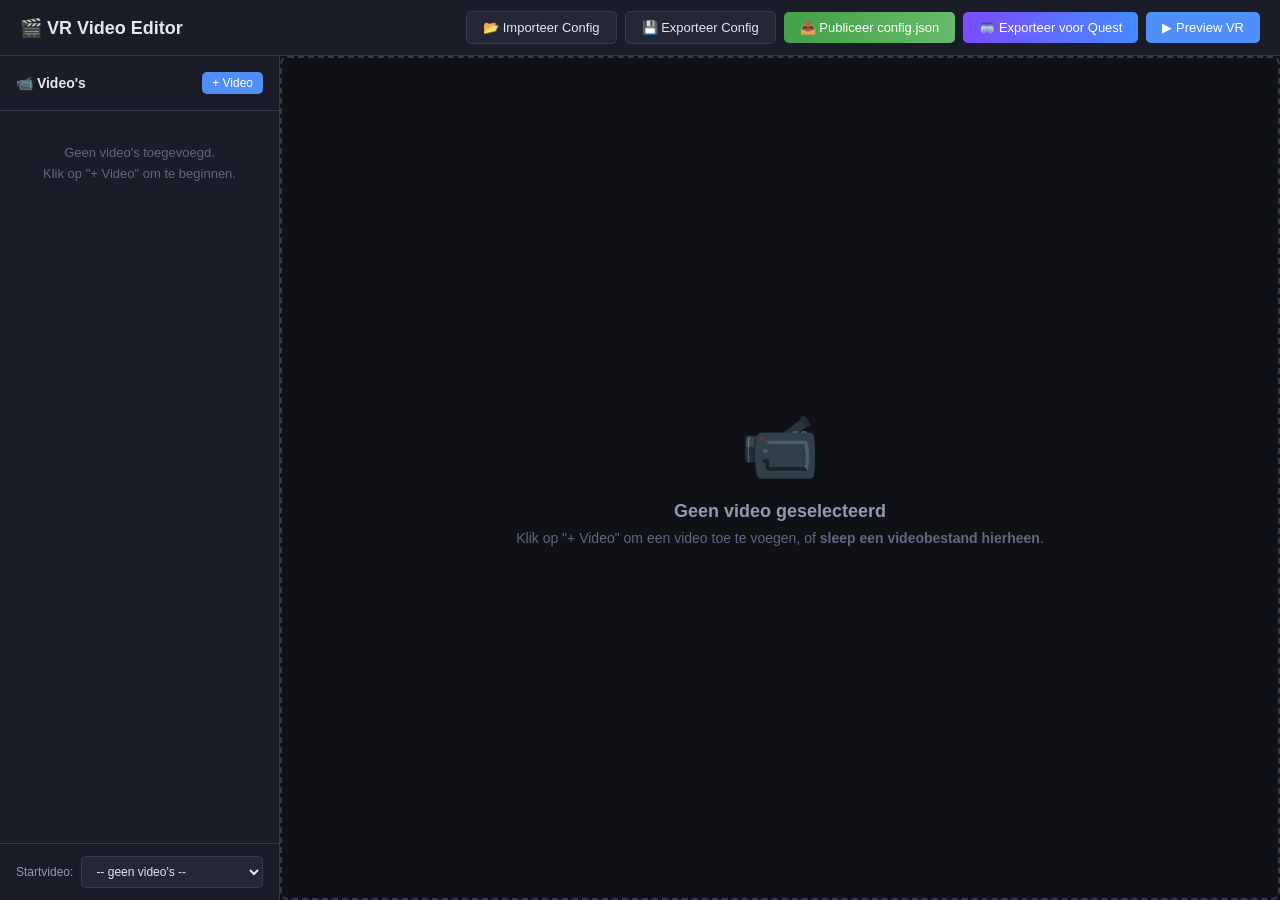
==== editor.html @ d863edba "Add shared config support: fetch config.json, add Publiceer button" ====
<!DOCTYPE html>
<html lang="nl">
<head>
    <meta charset="UTF-8">
    <meta name="viewport" content="width=device-width, initial-scale=1.0">
    <title>VR Video Editor</title>
    <link rel="stylesheet" href="css/editor.css">
</head>
<body>

<!-- ===== HEADER ===== -->
<header id="editor-header">
    <div class="header-left">
        <h1>🎬 VR Video Editor</h1>
    </div>
    <div class="header-right">
        <button class="btn btn-secondary" onclick="Editor.importConfig()">📂 Importeer Config</button>
        <button class="btn btn-secondary" onclick="Editor.exportConfig()">💾 Exporteer Config</button>
        <button class="btn btn-success" onclick="Editor.publishConfig()">📤 Publiceer config.json</button>
        <button class="btn btn-accent" onclick="Editor.exportForQuest()">🥽 Exporteer voor Quest</button>
        <a href="index.html" class="btn btn-primary" target="_blank">▶ Preview VR</a>
    </div>
</header>

<!-- ===== MAIN LAYOUT ===== -->
<div id="editor-layout">

    <!-- ===== LINKER PANEEL: VIDEO LIJST ===== -->
    <aside id="panel-videos">
        <div class="panel-header">
            <h2>📹 Video's</h2>
            <button class="btn btn-small btn-primary" onclick="Editor.addVideo()">+ Video</button>
        </div>
        <div id="video-list" class="panel-content">
            <!-- Video items worden hier dynamisch toegevoegd -->
        </div>
        <div class="panel-footer">
            <label class="setting-row">
                <span>Startvideo:</span>
                <select id="setting-start-video" onchange="Editor.updateSetting('startVideo', this.value)"></select>
            </label>
        </div>
    </aside>

    <!-- ===== MIDDEN: PREVIEW & BUTTON EDITOR ===== -->
    <main id="panel-main">
        <!-- Geen video geselecteerd -->
        <div id="empty-state">
            <div id="drop-zone-empty" class="drop-zone">
                <div class="empty-icon">📹</div>
                <h2>Geen video geselecteerd</h2>
                <p>Klik op "+ Video" om een video toe te voegen, of <strong>sleep een videobestand hierheen</strong>.</p>
            </div>
        </div>

        <!-- Video editor (verborgen tot selectie) -->
        <div id="video-editor" style="display:none;">
            <!-- Video preview bovenaan -->
            <div id="video-preview-area">
                <div id="preview-container">
                    <div id="drop-zone-video" class="drop-zone drop-zone-overlay">
                        <div class="drop-zone-content">
                            <span class="drop-icon">📁</span>
                            <span>Laat los om video te laden</span>
                        </div>
                    </div>
                    <video id="preview-video" controls></video>
                    <!-- Button previews als overlay -->
                    <div id="preview-overlay">
                        <!-- Preview buttons verschijnen hier -->
                    </div>
                </div>
                <div id="video-info-bar">
                    <label>
                        <span>Video ID:</span>
                        <input type="text" id="input-video-id" onchange="Editor.renameCurrentVideo(this.value)" />
                    </label>
                    <label>
                        <span>Bron type:</span>
                        <div class="source-type-group">
                            <label class="radio-label">
                                <input type="radio" name="source-type" value="file" onchange="Editor.updateSourceType('file')" checked />
                                <span>📁 Lokaal bestand</span>
                            </label>
                            <label class="radio-label">
                                <input type="radio" name="source-type" value="url" onchange="Editor.updateSourceType('url')" />
                                <span>🌐 URL (Vimeo, extern)</span>
                            </label>
                        </div>
                    </label>
                    <label id="source-file-group">
                        <span>Videobestand:</span>
                        <div class="file-input-group">
                            <input type="text" id="input-video-src" placeholder="videos/mijn-video.mp4" onchange="Editor.updateCurrentVideo('src', this.value)" />
                            <input type="file" id="file-video-src" accept="video/*" onchange="Editor.handleVideoFile(this)" style="display:none" />
                            <button class="btn btn-small" onclick="document.getElementById('file-video-src').click()">Bladeren</button>
                        </div>
                    </label>
                    <label id="source-url-group" style="display:none;">
                        <span>Video URL:</span>
                        <input type="url" id="input-video-url" placeholder="https://player.vimeo.com/external/...mp4" onchange="Editor.updateCurrentVideo('src', this.value)" />
                        <small class="help-text">Gebruik een directe video-URL (MP4). Voor Vimeo: gebruik de directe link uit "Delen" → "Link naar videobestand".</small>
                    </label>
                    <label class="checkbox-label">
                        <input type="checkbox" id="input-video-loop" onchange="Editor.updateCurrentVideo('loop', this.checked)" />
                        <span>Video herhalen (loop)</span>
                    </label>
                </div>
            </div>

            <!-- Buttons van deze video -->
            <div id="buttons-section">
                <div class="section-header">
                    <h3>🔘 Knoppen bij deze video</h3>
                    <button class="btn btn-small btn-primary" onclick="Editor.addButton()">+ Knop toevoegen</button>
                </div>
                <div id="button-list">
                    <!-- Buttons worden hier dynamisch toegevoegd -->
                </div>
            </div>
        </div>
    </main>

    <!-- ===== RECHTER PANEEL: KNOP EDITOR ===== -->
    <aside id="panel-button-editor" style="display:none;">
        <div class="panel-header">
            <h2>✏️ Knop bewerken</h2>
            <button class="btn btn-small btn-ghost" onclick="Editor.closeButtonEditor()">✕</button>
        </div>
        <div class="panel-content" id="button-editor-content">
            <!-- Tekst & Navigatie -->
            <fieldset>
                <legend>Tekst & Navigatie</legend>
                <label>
                    <span>Tekst op knop:</span>
                    <input type="text" id="btn-edit-text" placeholder="Klik hier!" oninput="Editor.updateButton('text', this.value)" />
                </label>
                <label>
                    <span>Navigeer naar video:</span>
                    <select id="btn-edit-goto" onchange="Editor.updateButton('goTo', this.value)"></select>
                </label>
            </fieldset>

            <!-- Timing -->
            <fieldset>
                <legend>⏱ Timing (wanneer verschijnt de knop?)</legend>
                <label>
                    <span>Verschijnt op (seconden):</span>
                    <div class="timing-input-group">
                        <input type="number" id="btn-edit-show-at" step="0.5" min="0" placeholder="0" oninput="Editor.updateButtonTiming('showAt', this.value)" />
                        <span class="timing-label">sec</span>
                    </div>
                    <small class="help-text">Laat leeg of 0 = direct zichtbaar bij start video</small>
                </label>
                <label>
                    <span>Verdwijnt op (seconden):</span>
                    <div class="timing-input-group">
                        <input type="number" id="btn-edit-hide-at" step="0.5" min="0" placeholder="" oninput="Editor.updateButtonTiming('hideAt', this.value)" />
                        <span class="timing-label">sec</span>
                    </div>
                    <small class="help-text">Laat leeg = blijft zichtbaar tot einde video</small>
                </label>
                <label class="checkbox-label">
                    <input type="checkbox" id="btn-edit-show-on-end" onchange="Editor.updateButtonTiming('showOnEnd', this.checked)" />
                    <span>Toon pas als video is afgelopen</span>
                </label>
                <div id="timing-preview" class="timing-bar"></div>
            </fieldset>

            <!-- Positie -->
            <fieldset>
                <legend>Positie (3D)</legend>
                <div class="position-grid">
                    <label>
                        <span>X <small>(links/rechts)</small></span>
                        <input type="number" id="btn-edit-pos-x" step="0.1" oninput="Editor.updateButtonPos('x', this.value)" />
                    </label>
                    <label>
                        <span>Y <small>(boven/onder)</small></span>
                        <input type="number" id="btn-edit-pos-y" step="0.1" oninput="Editor.updateButtonPos('y', this.value)" />
                    </label>
                    <label>
                        <span>Z <small>(afstand)</small></span>
                        <input type="number" id="btn-edit-pos-z" step="0.1" oninput="Editor.updateButtonPos('z', this.value)" />
                    </label>
                </div>
                <div class="position-grid">
                    <label>
                        <span>Rotatie Y</span>
                        <input type="number" id="btn-edit-rot-y" step="5" oninput="Editor.updateButtonRot('y', this.value)" />
                    </label>
                </div>
            </fieldset>

            <!-- Uiterlijk -->
            <fieldset>
                <legend>Uiterlijk</legend>
                <label>
                    <span>Achtergrondkleur:</span>
                    <div class="color-input-group">
                        <input type="color" id="btn-edit-bgcolor" oninput="Editor.updateButtonStyle('backgroundColor', this.value)" />
                        <input type="text" id="btn-edit-bgcolor-text" placeholder="#2196F3" oninput="Editor.updateButtonStyle('backgroundColor', this.value)" />
                    </div>
                </label>
                <label>
                    <span>Hover kleur:</span>
                    <div class="color-input-group">
                        <input type="color" id="btn-edit-hovercolor" oninput="Editor.updateButtonStyle('hoverColor', this.value)" />
                        <input type="text" id="btn-edit-hovercolor-text" placeholder="#1565C0" oninput="Editor.updateButtonStyle('hoverColor', this.value)" />
                    </div>
                </label>
                <label>
                    <span>Tekstkleur:</span>
                    <div class="color-input-group">
                        <input type="color" id="btn-edit-textcolor" oninput="Editor.updateButtonStyle('textColor', this.value)" />
                        <input type="text" id="btn-edit-textcolor-text" placeholder="#FFFFFF" oninput="Editor.updateButtonStyle('textColor', this.value)" />
                    </div>
                </label>
                <label>
                    <span>Breedte:</span>
                    <input type="number" id="btn-edit-width" step="0.1" min="0.5" max="6" oninput="Editor.updateButtonStyle('width', parseFloat(this.value))" />
                </label>
                <label>
                    <span>Hoogte:</span>
                    <input type="number" id="btn-edit-height" step="0.1" min="0.2" max="3" oninput="Editor.updateButtonStyle('height', parseFloat(this.value))" />
                </label>
                <label>
                    <span>Lettergrootte:</span>
                    <input type="range" id="btn-edit-fontsize" min="1" max="8" step="0.5" oninput="Editor.updateButtonStyle('fontSize', parseFloat(this.value))" />
                    <span id="btn-edit-fontsize-val" class="range-val"></span>
                </label>
                <label>
                    <span>Doorzichtigheid:</span>
                    <input type="range" id="btn-edit-opacity" min="0" max="1" step="0.05" oninput="Editor.updateButtonStyle('opacity', parseFloat(this.value))" />
                    <span id="btn-edit-opacity-val" class="range-val"></span>
                </label>
            </fieldset>

            <!-- Afbeeldingen -->
            <fieldset>
                <legend>Afbeeldingen (optioneel)</legend>
                <label>
                    <span>Achtergrondafbeelding:</span>
                    <div class="file-input-group">
                        <input type="text" id="btn-edit-bgimage" placeholder="images/foto.jpg" oninput="Editor.updateButtonStyle('backgroundImage', this.value)" />
                        <input type="file" id="file-btn-bgimage" accept="image/*" onchange="Editor.handleButtonImage(this, 'backgroundImage')" style="display:none" />
                        <button class="btn btn-small" onclick="document.getElementById('file-btn-bgimage').click()">📁</button>
                        <button class="btn btn-small btn-ghost" onclick="Editor.clearButtonImage('backgroundImage')" title="Verwijderen">✕</button>
                    </div>
                    <div id="btn-bgimage-preview" class="image-preview"></div>
                </label>
                <label>
                    <span>Icoon (links van tekst):</span>
                    <div class="file-input-group">
                        <input type="text" id="btn-edit-icon" placeholder="images/icoon.png" oninput="Editor.updateButtonStyle('icon', this.value)" />
                        <input type="file" id="file-btn-icon" accept="image/*" onchange="Editor.handleButtonImage(this, 'icon')" style="display:none" />
                        <button class="btn btn-small" onclick="document.getElementById('file-btn-icon').click()">📁</button>
                        <button class="btn btn-small btn-ghost" onclick="Editor.clearButtonImage('icon')" title="Verwijderen">✕</button>
                    </div>
                    <div id="btn-icon-preview" class="image-preview"></div>
                </label>
            </fieldset>

            <!-- Live preview van de knop -->
            <fieldset>
                <legend>Voorbeeld</legend>
                <div id="button-live-preview">
                    <div id="preview-btn" class="preview-button">Knop voorbeeld</div>
                </div>
            </fieldset>

            <!-- Verwijderen -->
            <div class="danger-zone">
                <button class="btn btn-danger" onclick="Editor.deleteCurrentButton()">🗑 Knop verwijderen</button>
            </div>
        </div>
    </aside>
</div>

<!-- ===== IMPORT/EXPORT MODAL ===== -->
<div id="modal-overlay" style="display:none;" onclick="Editor.closeModal()">
    <div id="modal" onclick="event.stopPropagation()">
        <div class="modal-header">
            <h3 id="modal-title">Config</h3>
            <button class="btn btn-small btn-ghost" onclick="Editor.closeModal()">✕</button>
        </div>
        <div class="modal-body">
            <textarea id="modal-textarea" rows="20" spellcheck="false"></textarea>
        </div>
        <div class="modal-footer">
            <button class="btn btn-secondary" onclick="Editor.closeModal()">Annuleren</button>
            <button class="btn btn-primary" id="modal-action-btn" onclick="Editor.modalAction()">Toepassen</button>
        </div>
    </div>
</div>

<!-- ===== EXPORT VOOR QUEST MODAL ===== -->
<div id="export-overlay" style="display:none;" onclick="Editor.closeExportModal()">
    <div id="export-modal" onclick="event.stopPropagation()">
        <div class="modal-header">
            <h3>🥽 Exporteer voor Quest</h3>
            <button class="btn btn-small btn-ghost" onclick="Editor.closeExportModal()">✕</button>
        </div>
        <div class="modal-body">
            <p class="export-description">
                Dit maakt één HTML-bestand aan met alle code erin. Kopieer dit bestand
                samen met de <strong>videos/</strong> map naar je Meta Quest 3 — klaar!
            </p>

            <div id="export-step-files">
                <h4>📋 Bestanden in deze export</h4>
                <p class="help-text" style="margin-bottom: 12px;">De video's worden via relatieve paden geladen. Zorg dat de videobestanden naast het HTML-bestand staan.</p>
                <div id="export-file-list">
                    <!-- Dynamisch gevuld -->
                </div>
                <div class="export-instructions">
                    <h4>📦 Na het exporteren</h4>
                    <ol>
                        <li>Maak een map aan op je Quest (bijv. <code>VR-Video</code>)</li>
                        <li>Kopieer <code>vr-ervaring.html</code> naar die map</li>
                        <li>Kopieer de <code>videos/</code> map met je videobestanden ernaast</li>
                        <li>Open het HTML-bestand in de Meta Quest Browser</li>
                    </ol>
                </div>
                <div style="margin-top: 16px; text-align: right;">
                    <button class="btn btn-primary" onclick="Editor.startExport()" id="btn-start-export">🚀 Exporteer HTML</button>
                </div>
            </div>

            <div id="export-step-done" style="display:none;">
                <div class="export-done-icon">✅</div>
                <h4>Export gereed!</h4>
                <p>Kopieer <strong>vr-ervaring.html</strong> + de <strong>videos/</strong> map naar je Meta Quest 3.</p>
                <div style="margin-top: 16px;">
                    <button class="btn btn-primary" onclick="Editor.closeExportModal()">Sluiten</button>
                </div>
            </div>
        </div>
    </div>
</div>

<script src="js/editor.js"></script>
</body>
</html>
---- css/editor.css ----
/* ============================================================
   EDITOR.CSS — Styling voor de visuele VR Video Editor
   ============================================================ */

:root {
    --bg-primary: #0f1117;
    --bg-secondary: #1a1d27;
    --bg-tertiary: #242735;
    --bg-hover: #2d3045;
    --border: #363a4e;
    --text-primary: #e4e6f0;
    --text-secondary: #9498ae;
    --text-muted: #636780;
    --accent: #4f8ff7;
    --accent-hover: #3a7ae8;
    --danger: #e74c5e;
    --danger-hover: #d03a4c;
    --success: #4caf50;
    --warning: #ff9800;
    --radius: 8px;
    --radius-sm: 5px;
    --transition: 0.15s ease;
}

* {
    margin: 0;
    padding: 0;
    box-sizing: border-box;
}

body {
    font-family: -apple-system, BlinkMacSystemFont, "Segoe UI", Roboto, "Helvetica Neue", Arial, sans-serif;
    background: var(--bg-primary);
    color: var(--text-primary);
    overflow: hidden;
    height: 100vh;
}

/* ===== HEADER ===== */
#editor-header {
    display: flex;
    align-items: center;
    justify-content: space-between;
    padding: 0 20px;
    height: 56px;
    background: var(--bg-secondary);
    border-bottom: 1px solid var(--border);
    flex-shrink: 0;
}

.header-left h1 {
    font-size: 18px;
    font-weight: 600;
    color: var(--text-primary);
}

.header-right {
    display: flex;
    gap: 8px;
    align-items: center;
}

/* ===== BUTTONS ===== */
.btn {
    display: inline-flex;
    align-items: center;
    gap: 6px;
    padding: 8px 16px;
    border: none;
    border-radius: var(--radius-sm);
    font-size: 13px;
    font-weight: 500;
    cursor: pointer;
    transition: all var(--transition);
    text-decoration: none;
    white-space: nowrap;
}

.btn-primary {
    background: var(--accent);
    color: white;
}
.btn-primary:hover {
    background: var(--accent-hover);
}

.btn-secondary {
    background: var(--bg-tertiary);
    color: var(--text-primary);
    border: 1px solid var(--border);
}
.btn-secondary:hover {
    background: var(--bg-hover);
}

.btn-ghost {
    background: transparent;
    color: var(--text-secondary);
    padding: 6px 8px;
}
.btn-ghost:hover {
    background: var(--bg-hover);
    color: var(--text-primary);
}

.btn-danger {
    background: var(--danger);
    color: white;
}
.btn-danger:hover {
    background: var(--danger-hover);
}

.btn-accent {
    background: linear-gradient(90deg, #7c4dff, #448aff);
    color: white;
}
.btn-accent:hover {
    background: linear-gradient(90deg, #6a3de8, #2979ff);
}

.btn-success {
    background: linear-gradient(90deg, #43a047, #66bb6a);
    color: white;
}
.btn-success:hover {
    background: linear-gradient(90deg, #388e3c, #4caf50);
}

.btn-small {
    padding: 4px 10px;
    font-size: 12px;
}

.btn-delete:hover {
    color: var(--danger);
}

/* ===== LAYOUT ===== */
#editor-layout {
    display: flex;
    height: calc(100vh - 56px);
}

/* ===== LINKER PANEEL: VIDEO LIJST ===== */
#panel-videos {
    width: 280px;
    min-width: 280px;
    background: var(--bg-secondary);
    border-right: 1px solid var(--border);
    display: flex;
    flex-direction: column;
}

.panel-header {
    display: flex;
    align-items: center;
    justify-content: space-between;
    padding: 16px;
    border-bottom: 1px solid var(--border);
    flex-shrink: 0;
}

.panel-header h2 {
    font-size: 14px;
    font-weight: 600;
    color: var(--text-primary);
}

.panel-content {
    flex: 1;
    overflow-y: auto;
    padding: 8px;
}

.panel-footer {
    padding: 12px 16px;
    border-top: 1px solid var(--border);
    flex-shrink: 0;
}

/* ===== VIDEO ITEM ===== */
.video-item {
    display: flex;
    align-items: center;
    padding: 10px 12px;
    border-radius: var(--radius-sm);
    cursor: pointer;
    transition: all var(--transition);
    margin-bottom: 2px;
}

.video-item:hover {
    background: var(--bg-hover);
}

.video-item.selected {
    background: var(--accent);
    color: white;
}

.video-item.selected .video-item-meta {
    color: rgba(255, 255, 255, 0.7);
}

.video-item-info {
    flex: 1;
    min-width: 0;
}

.video-item-title {
    font-size: 13px;
    font-weight: 500;
    overflow: hidden;
    text-overflow: ellipsis;
    white-space: nowrap;
}

.video-item-meta {
    font-size: 11px;
    color: var(--text-muted);
    margin-top: 2px;
    overflow: hidden;
    text-overflow: ellipsis;
    white-space: nowrap;
}

.badge {
    display: inline-block;
    font-size: 9px;
    font-weight: 700;
    padding: 1px 5px;
    border-radius: 3px;
    margin-right: 4px;
    vertical-align: middle;
}

.badge-start {
    background: var(--success);
    color: white;
}

/* ===== MIDDEN PANEEL ===== */
#panel-main {
    flex: 1;
    display: flex;
    flex-direction: column;
    overflow-y: auto;
    background: var(--bg-primary);
}

/* Empty state */
#empty-state {
    display: flex;
    flex-direction: column;
    align-items: center;
    justify-content: center;
    flex: 1;
    color: var(--text-muted);
}

#empty-state .empty-icon {
    font-size: 64px;
    margin-bottom: 16px;
    opacity: 0.5;
}

#empty-state h2 {
    font-size: 18px;
    margin-bottom: 8px;
    color: var(--text-secondary);
}

#empty-state p {
    font-size: 14px;
}

/* ===== VIDEO EDITOR ===== */
#video-editor {
    display: flex;
    flex-direction: column;
    height: 100%;
}

/* Video preview */
#video-preview-area {
    background: var(--bg-secondary);
    border-bottom: 1px solid var(--border);
    flex-shrink: 0;
}

#preview-container {
    position: relative;
    background: #000;
    max-height: 300px;
    display: flex;
    align-items: center;
    justify-content: center;
}

/* ===== DROP ZONES ===== */
.drop-zone {
    transition: background var(--transition), border-color var(--transition);
}

.drop-zone.drag-over {
    background: rgba(79, 143, 247, 0.08) !important;
    border-color: var(--accent) !important;
}

#drop-zone-empty {
    display: flex;
    flex-direction: column;
    align-items: center;
    justify-content: center;
    width: 100%;
    height: 100%;
    border: 2px dashed var(--border);
    border-radius: var(--radius);
    padding: 40px;
    cursor: pointer;
}

#drop-zone-empty:hover {
    border-color: var(--text-muted);
}

.drop-zone-overlay {
    display: none;
    position: absolute;
    top: 0;
    left: 0;
    width: 100%;
    height: 100%;
    z-index: 10;
    background: rgba(15, 17, 23, 0.85);
    border: 2px dashed var(--accent);
    border-radius: var(--radius);
    align-items: center;
    justify-content: center;
}

.drop-zone-overlay.drag-over {
    display: flex !important;
}

.drop-zone-content {
    display: flex;
    flex-direction: column;
    align-items: center;
    gap: 8px;
    color: var(--accent);
    font-size: 14px;
    font-weight: 600;
}

.drop-icon {
    font-size: 32px;
}

#preview-video {
    width: 100%;
    max-height: 300px;
    display: block;
}

#preview-overlay {
    position: absolute;
    pointer-events: none;
    overflow: hidden;
}

/* ===== PREVIEW OVERLAY BUTTONS ===== */
.preview-overlay-btn {
    position: absolute;
    pointer-events: all;
    cursor: grab;
    border: 2px solid rgba(255, 255, 255, 0.5);
    border-radius: 4px;
    display: flex;
    align-items: center;
    justify-content: center;
    font-size: 10px;
    font-weight: 600;
    text-align: center;
    overflow: hidden;
    text-overflow: ellipsis;
    white-space: nowrap;
    padding: 2px 6px;
    transform: translate(-50%, -50%);
    transition: border-color 0.15s ease, box-shadow 0.15s ease;
    user-select: none;
    z-index: 2;
}

.preview-overlay-btn:hover {
    border-color: var(--accent);
    box-shadow: 0 0 8px rgba(79, 143, 247, 0.5);
}

.preview-overlay-btn.selected {
    border-color: var(--accent);
    box-shadow: 0 0 0 2px var(--accent), 0 0 12px rgba(79, 143, 247, 0.4);
}

.preview-overlay-btn.dragging {
    cursor: grabbing;
    opacity: 0.8;
    z-index: 10;
}

.preview-overlay-btn .overlay-btn-label {
    position: absolute;
    bottom: -18px;
    left: 50%;
    transform: translateX(-50%);
    font-size: 9px;
    color: white;
    background: rgba(0, 0, 0, 0.7);
    padding: 1px 5px;
    border-radius: 3px;
    white-space: nowrap;
    pointer-events: none;
}

.preview-overlay-fov {
    position: absolute;
    top: 0;
    height: 100%;
    border-left: 1px dashed rgba(255, 255, 255, 0.15);
    border-right: 1px dashed rgba(255, 255, 255, 0.15);
    background: rgba(79, 143, 247, 0.04);
    pointer-events: none;
    z-index: 1;
}

.preview-overlay-crosshair {
    position: absolute;
    width: 12px;
    height: 12px;
    border-radius: 50%;
    border: 1px solid rgba(255, 255, 255, 0.25);
    transform: translate(-50%, -50%);
    pointer-events: none;
    z-index: 1;
}

.preview-overlay-crosshair::before,
.preview-overlay-crosshair::after {
    content: '';
    position: absolute;
    background: rgba(255, 255, 255, 0.15);
}

.preview-overlay-crosshair::before {
    width: 1px;
    height: 100%;
    left: 50%;
    top: 0;
    transform: translateX(-50%);
}

.preview-overlay-crosshair::after {
    height: 1px;
    width: 100%;
    top: 50%;
    left: 0;
    transform: translateY(-50%);
}

/* Video info bar */
#video-info-bar {
    display: flex;
    gap: 16px;
    padding: 12px 16px;
    align-items: center;
    flex-wrap: wrap;
}

#video-info-bar label {
    display: flex;
    align-items: center;
    gap: 6px;
    font-size: 13px;
    color: var(--text-secondary);
}

#video-info-bar input[type="text"] {
    width: 180px;
}

.checkbox-label {
    cursor: pointer;
}

.checkbox-label input[type="checkbox"] {
    accent-color: var(--accent);
}

.file-input-group {
    display: flex;
    gap: 4px;
    align-items: center;
}

.file-input-group input[type="text"] {
    flex: 1;
}

.source-type-group {
    display: flex;
    gap: 16px;
    padding: 4px 0;
}

.radio-label {
    display: flex;
    align-items: center;
    gap: 6px;
    cursor: pointer;
    font-size: 13px;
    color: var(--text-primary);
}

.radio-label input[type="radio"] {
    accent-color: var(--accent);
}

.help-text {
    display: block;
    color: var(--text-muted);
    font-size: 11px;
    margin-top: 4px;
}

/* ===== BUTTONS SECTIE ===== */
#buttons-section {
    flex: 1;
    display: flex;
    flex-direction: column;
    overflow: hidden;
}

.section-header {
    display: flex;
    align-items: center;
    justify-content: space-between;
    padding: 16px 20px;
    flex-shrink: 0;
}

.section-header h3 {
    font-size: 14px;
    font-weight: 600;
}

#button-list {
    flex: 1;
    overflow-y: auto;
    padding: 0 20px 20px;
}

/* ===== BUTTON ITEM ===== */
.button-item {
    display: flex;
    align-items: center;
    gap: 12px;
    padding: 10px 12px;
    background: var(--bg-secondary);
    border: 1px solid var(--border);
    border-radius: var(--radius);
    margin-bottom: 8px;
    cursor: pointer;
    transition: all var(--transition);
}

.button-item:hover {
    border-color: var(--accent);
    background: var(--bg-tertiary);
}

.button-item.selected {
    border-color: var(--accent);
    box-shadow: 0 0 0 1px var(--accent);
}

.button-item-preview {
    width: 100px;
    min-width: 100px;
    height: 36px;
    border-radius: 4px;
    display: flex;
    align-items: center;
    justify-content: center;
    font-size: 11px;
    font-weight: 500;
    overflow: hidden;
    text-overflow: ellipsis;
    white-space: nowrap;
    padding: 0 6px;
}

.button-item-info {
    flex: 1;
    min-width: 0;
}

.button-item-title {
    font-size: 13px;
    font-weight: 500;
    overflow: hidden;
    text-overflow: ellipsis;
    white-space: nowrap;
}

.button-item-meta {
    font-size: 11px;
    color: var(--text-muted);
    margin-top: 2px;
}

.button-item-actions {
    display: flex;
    gap: 2px;
    opacity: 0;
    transition: opacity var(--transition);
}

.button-item:hover .button-item-actions {
    opacity: 1;
}

/* ===== RECHTER PANEEL: BUTTON EDITOR ===== */
#panel-button-editor {
    width: 320px;
    min-width: 320px;
    background: var(--bg-secondary);
    border-left: 1px solid var(--border);
    display: flex;
    flex-direction: column;
}

#button-editor-content {
    flex: 1;
    overflow-y: auto;
    padding: 16px;
}

/* ===== FORM ELEMENTS ===== */
input[type="text"],
input[type="number"],
select {
    background: var(--bg-tertiary);
    border: 1px solid var(--border);
    color: var(--text-primary);
    padding: 7px 10px;
    border-radius: var(--radius-sm);
    font-size: 13px;
    outline: none;
    transition: border-color var(--transition);
}

input[type="text"]:focus,
input[type="number"]:focus,
select:focus {
    border-color: var(--accent);
}

input[type="number"] {
    width: 80px;
}

select {
    cursor: pointer;
}

input[type="range"] {
    flex: 1;
    accent-color: var(--accent);
}

fieldset {
    border: 1px solid var(--border);
    border-radius: var(--radius);
    padding: 12px;
    margin-bottom: 16px;
}

fieldset legend {
    font-size: 12px;
    font-weight: 600;
    color: var(--text-secondary);
    padding: 0 6px;
}

fieldset label {
    display: flex;
    flex-direction: column;
    gap: 4px;
    margin-bottom: 10px;
    font-size: 13px;
}

fieldset label:last-child {
    margin-bottom: 0;
}

fieldset label > span {
    font-size: 11px;
    color: var(--text-secondary);
    font-weight: 500;
}

fieldset label > span small {
    color: var(--text-muted);
}

/* Color inputs */
.color-input-group {
    display: flex;
    gap: 6px;
    align-items: center;
}

.color-input-group input[type="color"] {
    width: 36px;
    height: 32px;
    border: 1px solid var(--border);
    border-radius: var(--radius-sm);
    padding: 2px;
    cursor: pointer;
    background: var(--bg-tertiary);
}

.color-input-group input[type="text"] {
    flex: 1;
    font-family: monospace;
}

/* Position grid */
.position-grid {
    display: grid;
    grid-template-columns: repeat(3, 1fr);
    gap: 8px;
    margin-bottom: 8px;
}

.position-grid label {
    margin-bottom: 0;
}

.position-grid input[type="number"] {
    width: 100%;
}

/* Range value display */
.range-val {
    font-size: 12px;
    color: var(--accent);
    font-weight: 600;
    min-width: 30px;
    text-align: right;
}

/* Image preview */
.image-preview {
    margin-top: 4px;
}

.image-preview img {
    max-width: 100%;
    max-height: 80px;
    border-radius: var(--radius-sm);
    border: 1px solid var(--border);
}

/* ===== BUTTON LIVE PREVIEW ===== */
#button-live-preview {
    display: flex;
    align-items: center;
    justify-content: center;
    padding: 20px;
    background: var(--bg-primary);
    border-radius: var(--radius);
    min-height: 80px;
}

.preview-button {
    display: flex;
    align-items: center;
    justify-content: center;
    border-radius: 5px;
    font-weight: 500;
    text-align: center;
    padding: 8px 16px;
    word-break: break-word;
}

/* ===== TIMING ===== */
.timing-input-group {
    display: flex;
    gap: 6px;
    align-items: center;
}

.timing-input-group input[type="number"] {
    width: 100px;
}

.timing-label {
    font-size: 12px;
    color: var(--text-muted);
}

.help-text {
    font-size: 11px;
    color: var(--text-muted);
    font-style: italic;
}

.timing-bar {
    margin-top: 8px;
}

.timing-info {
    font-size: 12px;
    color: var(--text-secondary);
    background: var(--bg-primary);
    padding: 8px 12px;
    border-radius: var(--radius-sm);
    border-left: 3px solid var(--accent);
}

.timing-info strong {
    color: var(--accent);
}

/* ===== DANGER ZONE ===== */
.danger-zone {
    padding: 12px 0;
    margin-top: 8px;
    border-top: 1px solid var(--border);
}

.danger-zone .btn {
    width: 100%;
    justify-content: center;
}

/* ===== SETTINGS ===== */
.setting-row {
    display: flex;
    align-items: center;
    gap: 8px;
    font-size: 12px;
    color: var(--text-secondary);
}

.setting-row span {
    white-space: nowrap;
}

.setting-row select {
    flex: 1;
    font-size: 12px;
}

/* ===== EMPTY LIST ===== */
.empty-list {
    padding: 24px 16px;
    text-align: center;
    color: var(--text-muted);
    font-size: 13px;
    line-height: 1.6;
}

/* ===== MODAL ===== */
#modal-overlay {
    position: fixed;
    top: 0;
    left: 0;
    width: 100%;
    height: 100%;
    background: rgba(0, 0, 0, 0.7);
    display: flex;
    align-items: center;
    justify-content: center;
    z-index: 1000;
}

#modal {
    background: var(--bg-secondary);
    border: 1px solid var(--border);
    border-radius: var(--radius);
    width: 700px;
    max-width: 90vw;
    max-height: 80vh;
    display: flex;
    flex-direction: column;
    box-shadow: 0 20px 60px rgba(0, 0, 0, 0.5);
}

.modal-header {
    display: flex;
    align-items: center;
    justify-content: space-between;
    padding: 16px 20px;
    border-bottom: 1px solid var(--border);
}

.modal-header h3 {
    font-size: 16px;
}

.modal-body {
    flex: 1;
    padding: 16px 20px;
    overflow-y: auto;
}

.modal-body textarea {
    width: 100%;
    background: var(--bg-tertiary);
    border: 1px solid var(--border);
    color: var(--text-primary);
    border-radius: var(--radius-sm);
    padding: 12px;
    font-family: "Fira Code", "Consolas", monospace;
    font-size: 12px;
    resize: vertical;
    outline: none;
}

.modal-body textarea:focus {
    border-color: var(--accent);
}

.modal-footer {
    display: flex;
    justify-content: flex-end;
    gap: 8px;
    padding: 12px 20px;
    border-top: 1px solid var(--border);
}

/* ===== SCROLLBAR ===== */
::-webkit-scrollbar {
    width: 6px;
}

::-webkit-scrollbar-track {
    background: transparent;
}

::-webkit-scrollbar-thumb {
    background: var(--border);
    border-radius: 3px;
}

::-webkit-scrollbar-thumb:hover {
    background: var(--text-muted);
}

/* ===== EXPORT MODAL ===== */
#export-overlay {
    position: fixed;
    top: 0;
    left: 0;
    width: 100%;
    height: 100%;
    background: rgba(0, 0, 0, 0.7);
    display: flex;
    align-items: center;
    justify-content: center;
    z-index: 1000;
}

#export-modal {
    background: var(--bg-secondary);
    border: 1px solid var(--border);
    border-radius: var(--radius);
    width: 600px;
    max-width: 90vw;
    max-height: 80vh;
    display: flex;
    flex-direction: column;
    box-shadow: 0 20px 60px rgba(0, 0, 0, 0.5);
}

#export-modal .modal-header {
    padding: 16px 20px;
    border-bottom: 1px solid var(--border);
    display: flex;
    align-items: center;
    justify-content: space-between;
}

#export-modal .modal-body {
    padding: 20px;
    overflow-y: auto;
}

.export-description {
    color: var(--text-secondary);
    font-size: 13px;
    margin-bottom: 20px;
    line-height: 1.6;
}

.export-file-item {
    display: flex;
    align-items: center;
    justify-content: space-between;
    padding: 10px 12px;
    background: var(--bg-tertiary);
    border-radius: var(--radius-sm);
    margin-bottom: 8px;
    gap: 12px;
}

.export-file-info {
    display: flex;
    flex-direction: column;
    gap: 2px;
    min-width: 0;
}

.export-file-info strong {
    font-size: 13px;
}

.export-file-src {
    font-size: 11px;
    color: var(--text-muted);
    overflow: hidden;
    text-overflow: ellipsis;
    white-space: nowrap;
}

.export-file-action {
    display: flex;
    align-items: center;
    gap: 8px;
    flex-shrink: 0;
}

.export-file-status {
    font-size: 12px;
    color: var(--warning);
    white-space: nowrap;
}

.badge-url {
    font-size: 11px;
    padding: 2px 8px;
    background: var(--bg-hover);
    border-radius: 10px;
    color: var(--text-secondary);
    white-space: nowrap;
}

.badge-file {
    font-size: 11px;
    padding: 2px 8px;
    background: rgba(76, 175, 80, 0.15);
    border-radius: 10px;
    color: var(--success);
    white-space: nowrap;
}

.export-instructions {
    margin-top: 20px;
    padding: 16px;
    background: var(--bg-tertiary);
    border-radius: var(--radius);
    border: 1px solid var(--border);
}

.export-instructions h4 {
    font-size: 13px;
    margin-bottom: 10px;
}

.export-instructions ol {
    padding-left: 20px;
    font-size: 13px;
    color: var(--text-secondary);
    line-height: 1.8;
}

.export-instructions code {
    background: var(--bg-hover);
    padding: 1px 6px;
    border-radius: 3px;
    font-size: 12px;
    color: var(--accent);
}

#export-progress-bar-container {
    width: 100%;
    height: 8px;
    background: var(--bg-tertiary);
    border-radius: 4px;
    margin: 16px 0 12px;
    overflow: hidden;
}

#export-progress-bar {
    height: 100%;
    width: 0%;
    background: linear-gradient(90deg, #7c4dff, #448aff);
    border-radius: 4px;
    transition: width 0.3s ease;
}

#export-progress-text {
    font-size: 13px;
    color: var(--text-secondary);
    margin-bottom: 8px;
}

#export-file-progress {
    font-size: 12px;
    color: var(--text-muted);
}

.export-done-icon {
    font-size: 48px;
    text-align: center;
    margin-bottom: 12px;
}

#export-step-done {
    text-align: center;
    padding: 20px 0;
}

#export-step-done h4 {
    margin-bottom: 8px;
}

#export-step-done p {
    color: var(--text-secondary);
    font-size: 13px;
}
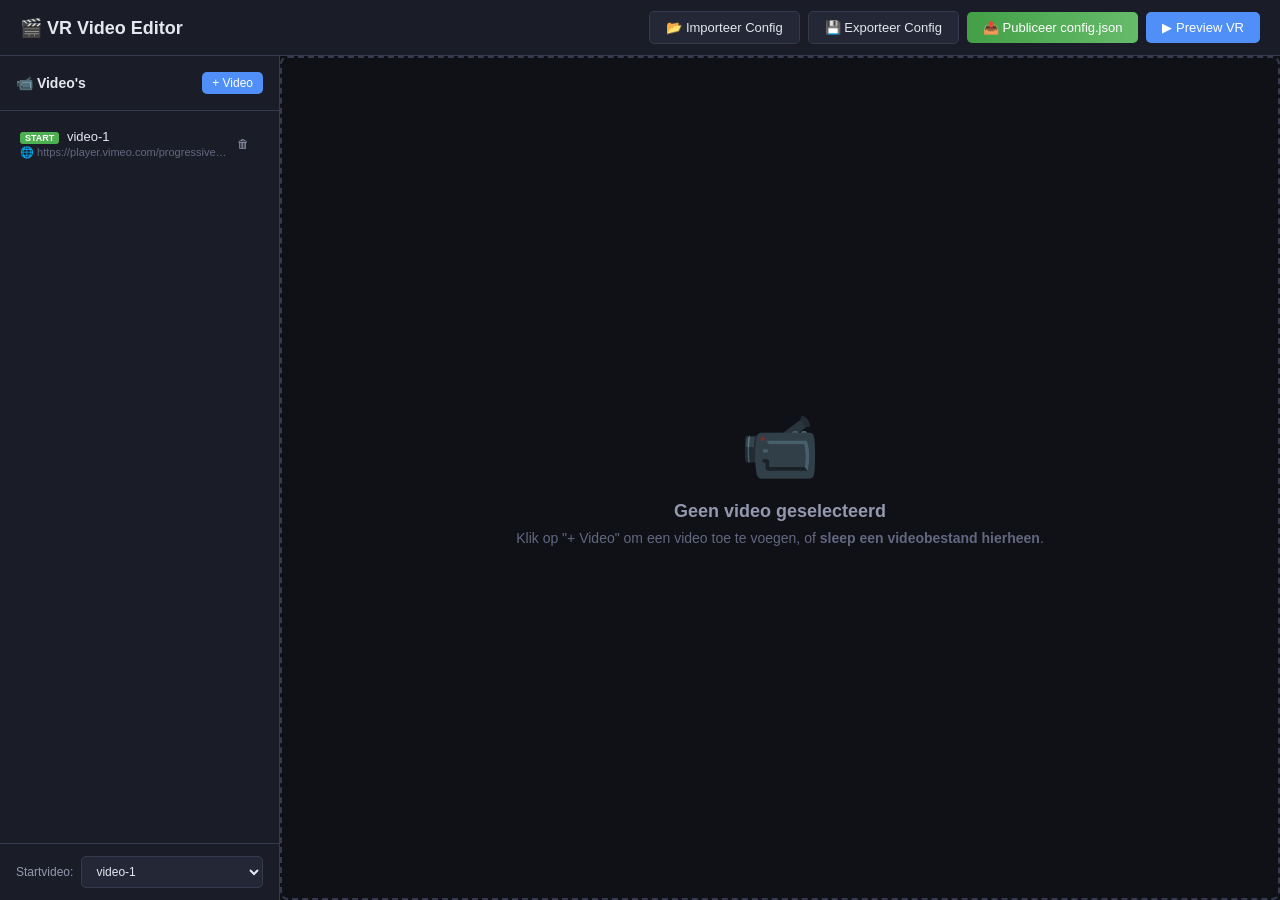
==== commit 43065ba0: "Remove Quest export, add rounded-rect button component" ====
--- a/editor.html
+++ b/editor.html
@@ -17,7 +17,6 @@
         <button class="btn btn-secondary" onclick="Editor.importConfig()">📂 Importeer Config</button>
         <button class="btn btn-secondary" onclick="Editor.exportConfig()">💾 Exporteer Config</button>
         <button class="btn btn-success" onclick="Editor.publishConfig()">📤 Publiceer config.json</button>
-        <button class="btn btn-accent" onclick="Editor.exportForQuest()">🥽 Exporteer voor Quest</button>
         <a href="index.html" class="btn btn-primary" target="_blank">▶ Preview VR</a>
     </div>
 </header>
@@ -294,50 +293,7 @@
     </div>
 </div>
 
-<!-- ===== EXPORT VOOR QUEST MODAL ===== -->
-<div id="export-overlay" style="display:none;" onclick="Editor.closeExportModal()">
-    <div id="export-modal" onclick="event.stopPropagation()">
-        <div class="modal-header">
-            <h3>🥽 Exporteer voor Quest</h3>
-            <button class="btn btn-small btn-ghost" onclick="Editor.closeExportModal()">✕</button>
-        </div>
-        <div class="modal-body">
-            <p class="export-description">
-                Dit maakt één HTML-bestand aan met alle code erin. Kopieer dit bestand
-                samen met de <strong>videos/</strong> map naar je Meta Quest 3 — klaar!
-            </p>
-
-            <div id="export-step-files">
-                <h4>📋 Bestanden in deze export</h4>
-                <p class="help-text" style="margin-bottom: 12px;">De video's worden via relatieve paden geladen. Zorg dat de videobestanden naast het HTML-bestand staan.</p>
-                <div id="export-file-list">
-                    <!-- Dynamisch gevuld -->
-                </div>
-                <div class="export-instructions">
-                    <h4>📦 Na het exporteren</h4>
-                    <ol>
-                        <li>Maak een map aan op je Quest (bijv. <code>VR-Video</code>)</li>
-                        <li>Kopieer <code>vr-ervaring.html</code> naar die map</li>
-                        <li>Kopieer de <code>videos/</code> map met je videobestanden ernaast</li>
-                        <li>Open het HTML-bestand in de Meta Quest Browser</li>
-                    </ol>
-                </div>
-                <div style="margin-top: 16px; text-align: right;">
-                    <button class="btn btn-primary" onclick="Editor.startExport()" id="btn-start-export">🚀 Exporteer HTML</button>
-                </div>
-            </div>
-
-            <div id="export-step-done" style="display:none;">
-                <div class="export-done-icon">✅</div>
-                <h4>Export gereed!</h4>
-                <p>Kopieer <strong>vr-ervaring.html</strong> + de <strong>videos/</strong> map naar je Meta Quest 3.</p>
-                <div style="margin-top: 16px;">
-                    <button class="btn btn-primary" onclick="Editor.closeExportModal()">Sluiten</button>
-                </div>
-            </div>
-        </div>
-    </div>
-</div>
+
 
 <script src="js/editor.js"></script>
 </body>
--- a/css/editor.css
+++ b/css/editor.css
@@ -961,185 +961,4 @@
     background: var(--text-muted);
 }
 
-/* ===== EXPORT MODAL ===== */
-#export-overlay {
-    position: fixed;
-    top: 0;
-    left: 0;
-    width: 100%;
-    height: 100%;
-    background: rgba(0, 0, 0, 0.7);
-    display: flex;
-    align-items: center;
-    justify-content: center;
-    z-index: 1000;
-}
-
-#export-modal {
-    background: var(--bg-secondary);
-    border: 1px solid var(--border);
-    border-radius: var(--radius);
-    width: 600px;
-    max-width: 90vw;
-    max-height: 80vh;
-    display: flex;
-    flex-direction: column;
-    box-shadow: 0 20px 60px rgba(0, 0, 0, 0.5);
-}
-
-#export-modal .modal-header {
-    padding: 16px 20px;
-    border-bottom: 1px solid var(--border);
-    display: flex;
-    align-items: center;
-    justify-content: space-between;
-}
-
-#export-modal .modal-body {
-    padding: 20px;
-    overflow-y: auto;
-}
-
-.export-description {
-    color: var(--text-secondary);
-    font-size: 13px;
-    margin-bottom: 20px;
-    line-height: 1.6;
-}
-
-.export-file-item {
-    display: flex;
-    align-items: center;
-    justify-content: space-between;
-    padding: 10px 12px;
-    background: var(--bg-tertiary);
-    border-radius: var(--radius-sm);
-    margin-bottom: 8px;
-    gap: 12px;
-}
-
-.export-file-info {
-    display: flex;
-    flex-direction: column;
-    gap: 2px;
-    min-width: 0;
-}
-
-.export-file-info strong {
-    font-size: 13px;
-}
-
-.export-file-src {
-    font-size: 11px;
-    color: var(--text-muted);
-    overflow: hidden;
-    text-overflow: ellipsis;
-    white-space: nowrap;
-}
-
-.export-file-action {
-    display: flex;
-    align-items: center;
-    gap: 8px;
-    flex-shrink: 0;
-}
-
-.export-file-status {
-    font-size: 12px;
-    color: var(--warning);
-    white-space: nowrap;
-}
-
-.badge-url {
-    font-size: 11px;
-    padding: 2px 8px;
-    background: var(--bg-hover);
-    border-radius: 10px;
-    color: var(--text-secondary);
-    white-space: nowrap;
-}
-
-.badge-file {
-    font-size: 11px;
-    padding: 2px 8px;
-    background: rgba(76, 175, 80, 0.15);
-    border-radius: 10px;
-    color: var(--success);
-    white-space: nowrap;
-}
-
-.export-instructions {
-    margin-top: 20px;
-    padding: 16px;
-    background: var(--bg-tertiary);
-    border-radius: var(--radius);
-    border: 1px solid var(--border);
-}
-
-.export-instructions h4 {
-    font-size: 13px;
-    margin-bottom: 10px;
-}
-
-.export-instructions ol {
-    padding-left: 20px;
-    font-size: 13px;
-    color: var(--text-secondary);
-    line-height: 1.8;
-}
-
-.export-instructions code {
-    background: var(--bg-hover);
-    padding: 1px 6px;
-    border-radius: 3px;
-    font-size: 12px;
-    color: var(--accent);
-}
-
-#export-progress-bar-container {
-    width: 100%;
-    height: 8px;
-    background: var(--bg-tertiary);
-    border-radius: 4px;
-    margin: 16px 0 12px;
-    overflow: hidden;
-}
-
-#export-progress-bar {
-    height: 100%;
-    width: 0%;
-    background: linear-gradient(90deg, #7c4dff, #448aff);
-    border-radius: 4px;
-    transition: width 0.3s ease;
-}
-
-#export-progress-text {
-    font-size: 13px;
-    color: var(--text-secondary);
-    margin-bottom: 8px;
-}
-
-#export-file-progress {
-    font-size: 12px;
-    color: var(--text-muted);
-}
-
-.export-done-icon {
-    font-size: 48px;
-    text-align: center;
-    margin-bottom: 12px;
-}
-
-#export-step-done {
-    text-align: center;
-    padding: 20px 0;
-}
-
-#export-step-done h4 {
-    margin-bottom: 8px;
-}
-
-#export-step-done p {
-    color: var(--text-secondary);
-    font-size: 13px;
-}
+
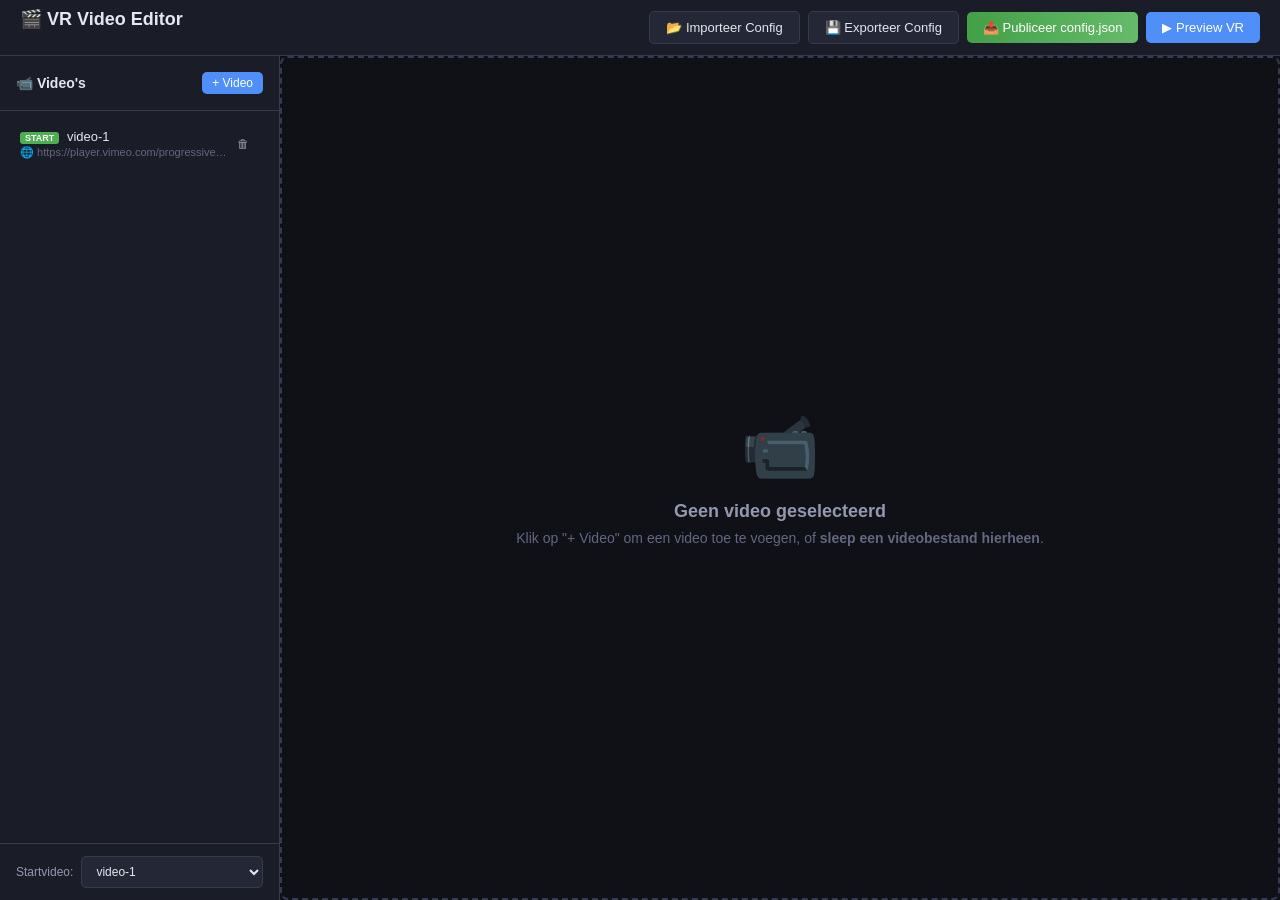
==== commit 7978e12e: "Add last-updated timestamp in editor header" ====
--- a/editor.html
+++ b/editor.html
@@ -4,6 +4,7 @@
     <meta charset="UTF-8">
     <meta name="viewport" content="width=device-width, initial-scale=1.0">
     <title>VR Video Editor</title>
+    <link rel="icon" href="data:image/svg+xml,<svg xmlns='http://www.w3.org/2000/svg' viewBox='0 0 100 100'><text y='.9em' font-size='90'>🎬</text></svg>">
     <link rel="stylesheet" href="css/editor.css">
 </head>
 <body>
@@ -12,6 +13,7 @@
 <header id="editor-header">
     <div class="header-left">
         <h1>🎬 VR Video Editor</h1>
+        <span id="last-updated" class="last-updated"></span>
     </div>
     <div class="header-right">
         <button class="btn btn-secondary" onclick="Editor.importConfig()">📂 Importeer Config</button>
--- a/css/editor.css
+++ b/css/editor.css
@@ -54,6 +54,12 @@
     color: var(--text-primary);
 }
 
+.last-updated {
+    font-size: 11px;
+    color: var(--text-muted);
+    margin-left: 12px;
+}
+
 .header-right {
     display: flex;
     gap: 8px;
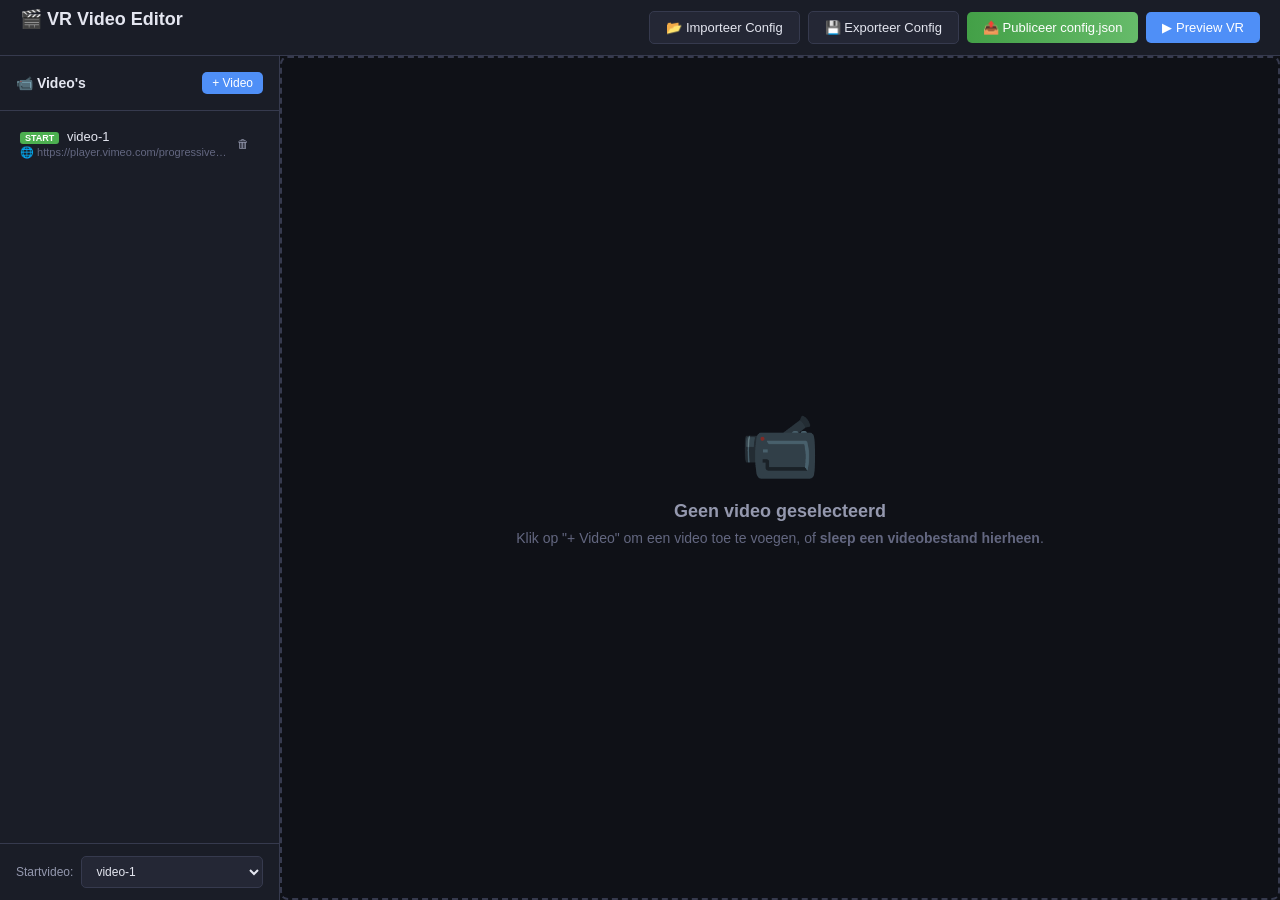
==== commit 9e8b70bf: "Add 180/360 projection setting per video" ====
--- a/editor.html
+++ b/editor.html
@@ -106,6 +106,13 @@
                         <input type="checkbox" id="input-video-loop" onchange="Editor.updateCurrentVideo('loop', this.checked)" />
                         <span>Video herhalen (loop)</span>
                     </label>
+                    <label>
+                        <span>Projectie:</span>
+                        <select id="input-video-projection" onchange="Editor.updateCurrentVideo('projection', this.value)">
+                            <option value="360">360° (volledig rondom)</option>
+                            <option value="180">180° (halve bol)</option>
+                        </select>
+                    </label>
                 </div>
             </div>
 
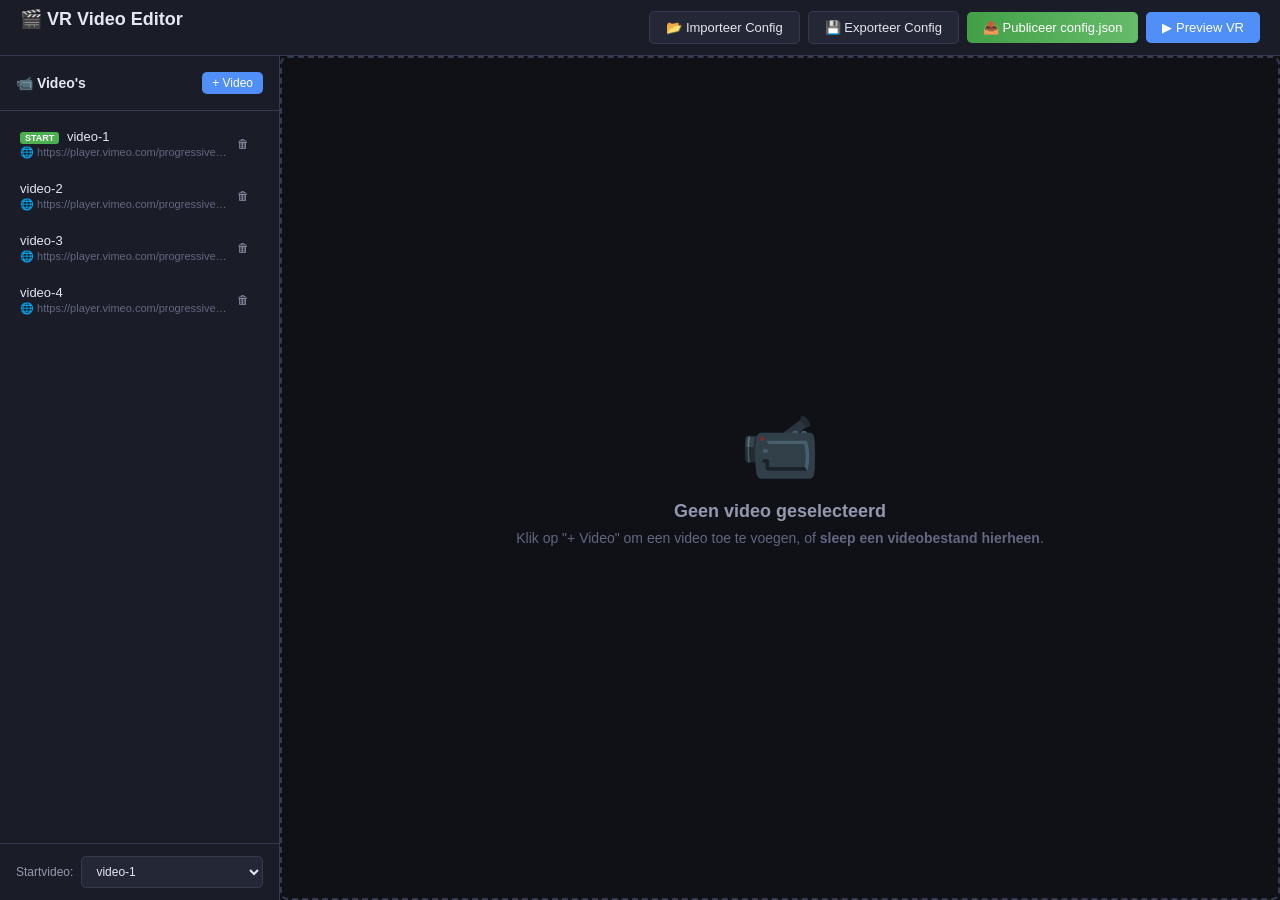
==== commit 08c15e86: "GGD preset: keuze in editor, card-stijl in VR en preview" ====
--- a/editor.html
+++ b/editor.html
@@ -136,9 +136,16 @@
             <button class="btn btn-small btn-ghost" onclick="Editor.closeButtonEditor()">✕</button>
         </div>
         <div class="panel-content" id="button-editor-content">
-            <!-- Tekst & Navigatie -->
-            <fieldset>
-                <legend>Tekst & Navigatie</legend>
+            <!-- Preset & Tekst & Navigatie -->
+            <fieldset>
+                <legend>Preset & Navigatie</legend>
+                <label>
+                    <span>Stijl preset:</span>
+                    <select id="btn-edit-preset" onchange="Editor.applyPreset(this.value)">
+                        <option value="default">Standaard</option>
+                        <option value="ggd">GGD (wit + roze accent)</option>
+                    </select>
+                </label>
                 <label>
                     <span>Tekst op knop:</span>
                     <input type="text" id="btn-edit-text" placeholder="Klik hier!" oninput="Editor.updateButton('text', this.value)" />
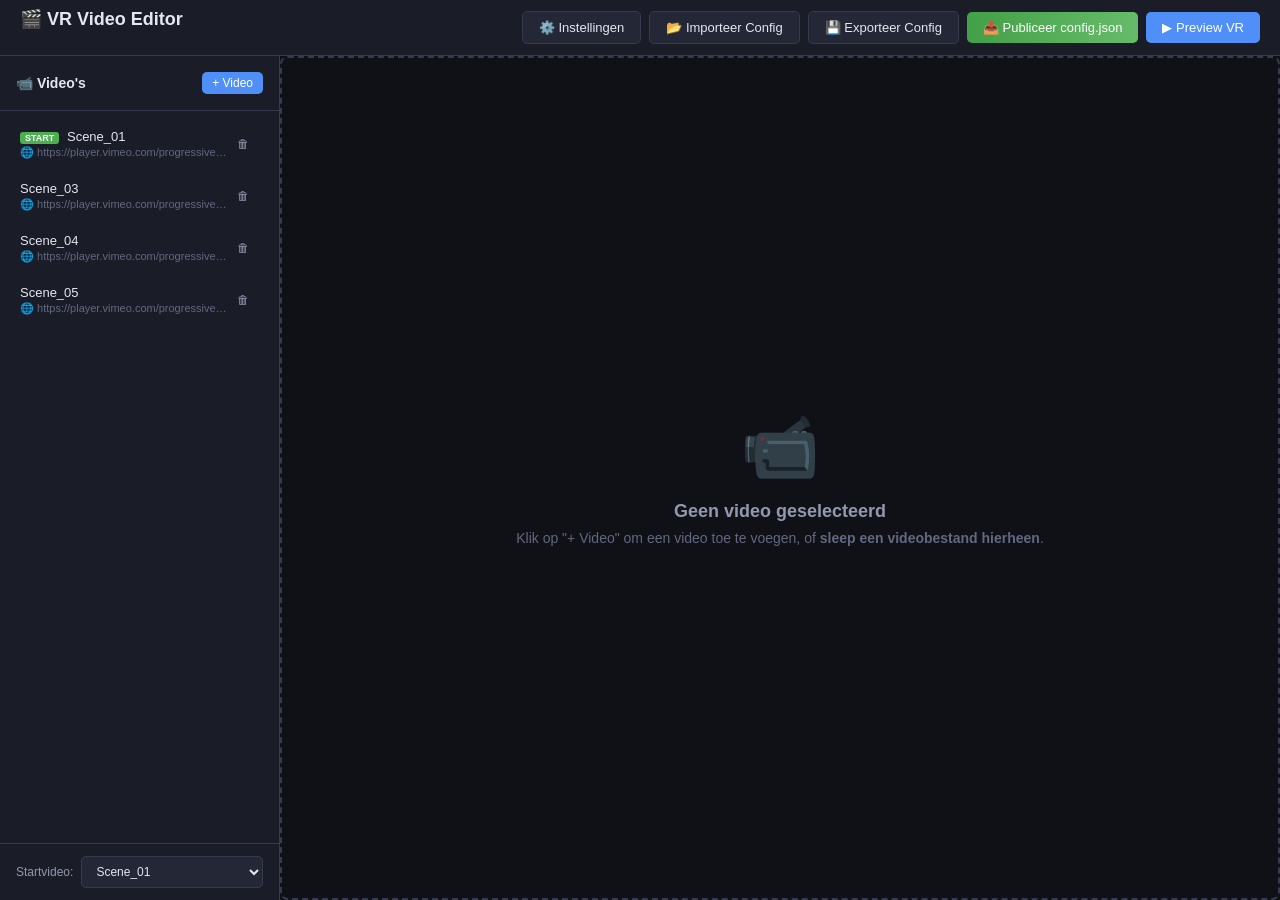
==== commit d9a57e31: "Algemene project-instellingen paneel: besturing, gaze timeout, fade, loop" ====
--- a/editor.html
+++ b/editor.html
@@ -16,6 +16,7 @@
         <span id="last-updated" class="last-updated"></span>
     </div>
     <div class="header-right">
+        <button class="btn btn-secondary" onclick="Editor.toggleSettings()">⚙️ Instellingen</button>
         <button class="btn btn-secondary" onclick="Editor.importConfig()">📂 Importeer Config</button>
         <button class="btn btn-secondary" onclick="Editor.exportConfig()">💾 Exporteer Config</button>
         <button class="btn btn-success" onclick="Editor.publishConfig()">📤 Publiceer config.json</button>
@@ -24,6 +25,65 @@
 </header>
 
 <!-- ===== MAIN LAYOUT ===== -->
+
+<!-- ===== INSTELLINGEN PANEEL ===== -->
+<div id="settings-panel" style="display:none;">
+    <div class="settings-panel-inner">
+        <div class="settings-header">
+            <h2>⚙️ Project Instellingen</h2>
+            <button class="btn btn-small btn-ghost" onclick="Editor.toggleSettings()">✕</button>
+        </div>
+        <div class="settings-grid">
+            <!-- Besturing -->
+            <fieldset>
+                <legend>🎮 Besturing</legend>
+                <label>
+                    <span>Invoermethode:</span>
+                    <select id="setting-input-method" onchange="Editor.updateSetting('inputMethod', this.value)">
+                        <option value="all">Alles (gaze + controllers + handtracking)</option>
+                        <option value="gaze">Alleen gaze (kijken)</option>
+                        <option value="controllers">Alleen controllers</option>
+                        <option value="hands">Alleen handtracking</option>
+                        <option value="gaze+controllers">Gaze + controllers</option>
+                        <option value="gaze+hands">Gaze + handtracking</option>
+                        <option value="controllers+hands">Controllers + handtracking</option>
+                    </select>
+                    <small class="help-text">Bepaalt welke invoermethoden actief zijn in de VR-ervaring.</small>
+                </label>
+                <label>
+                    <span>Gaze timeout (ms):</span>
+                    <input type="number" id="setting-gaze-timeout" min="500" max="10000" step="100" placeholder="2000" oninput="Editor.updateSetting('gazeTimeout', parseInt(this.value) || 2000)" />
+                    <small class="help-text">Hoe lang je naar een knop moet kijken om te klikken (in milliseconden). Standaard: 2000ms.</small>
+                </label>
+                <label class="checkbox-label">
+                    <input type="checkbox" id="setting-show-cursor" onchange="Editor.updateSetting('showCursorAlways', this.checked)" />
+                    <span>Cursor altijd weergeven</span>
+                    <small class="help-text">Toont de gaze-cursor ook als er geen knoppen in de buurt zijn.</small>
+                </label>
+            </fieldset>
+
+            <!-- Weergave -->
+            <fieldset>
+                <legend>🎬 Weergave & Transities</legend>
+                <label>
+                    <span>Startvideo:</span>
+                    <select id="setting-start-video-global" onchange="Editor.updateSetting('startVideo', this.value)"></select>
+                </label>
+                <label>
+                    <span>Fade-transitie (ms):</span>
+                    <input type="number" id="setting-fade-transition" min="0" max="5000" step="100" placeholder="800" oninput="Editor.updateSetting('fadeTransitionMs', parseInt(this.value) || 800)" />
+                    <small class="help-text">Duur van het zwart-beeld-effect bij wisselen van video (in milliseconden).</small>
+                </label>
+                <label class="checkbox-label">
+                    <input type="checkbox" id="setting-loop-videos" onchange="Editor.updateSetting('loopVideos', this.checked)" />
+                    <span>Video's standaard herhalen (loop)</span>
+                    <small class="help-text">Kan per video worden overschreven.</small>
+                </label>
+            </fieldset>
+        </div>
+    </div>
+</div>
+
 <div id="editor-layout">
 
     <!-- ===== LINKER PANEEL: VIDEO LIJST ===== -->
@@ -148,7 +208,7 @@
                 </label>
                 <label>
                     <span>Tekst op knop:</span>
-                    <input type="text" id="btn-edit-text" placeholder="Klik hier!" oninput="Editor.updateButton('text', this.value)" />
+                    <textarea id="btn-edit-text" placeholder="Klik hier!" rows="3" oninput="Editor.updateButton('text', this.value)" style="resize: vertical; font-family: inherit;"></textarea>
                 </label>
                 <label>
                     <span>Navigeer naar video:</span>
--- a/css/editor.css
+++ b/css/editor.css
@@ -1,6 +1,12 @@
 /* ============================================================
    EDITOR.CSS — Styling voor de visuele VR Video Editor
    ============================================================ */
+
+@font-face {
+    font-family: 'Open Sans';
+    font-weight: 600;
+    src: url('../fonts/OpenSans-SemiBold.ttf') format('truetype');
+}
 
 :root {
     --bg-primary: #0f1117;
@@ -142,6 +148,86 @@
     color: var(--danger);
 }
 
+/* ===== INSTELLINGEN PANEEL ===== */
+#settings-panel {
+    background: var(--bg-secondary);
+    border-bottom: 1px solid var(--border);
+}
+
+.settings-panel-inner {
+    max-width: 900px;
+    margin: 0 auto;
+    padding: 16px 24px 20px;
+}
+
+.settings-header {
+    display: flex;
+    align-items: center;
+    justify-content: space-between;
+    margin-bottom: 12px;
+}
+
+.settings-header h2 {
+    font-size: 16px;
+    font-weight: 600;
+    color: var(--text-primary);
+}
+
+.settings-grid {
+    display: grid;
+    grid-template-columns: 1fr 1fr;
+    gap: 16px;
+}
+
+.settings-grid fieldset {
+    margin: 0;
+    padding: 12px 16px 16px;
+    border: 1px solid var(--border);
+    border-radius: var(--radius);
+    background: var(--bg-tertiary);
+}
+
+.settings-grid fieldset legend {
+    font-size: 13px;
+    font-weight: 600;
+    color: var(--accent);
+    padding: 0 6px;
+}
+
+.settings-grid label {
+    display: flex;
+    flex-direction: column;
+    gap: 4px;
+    margin-bottom: 10px;
+    font-size: 13px;
+    color: var(--text-primary);
+}
+
+.settings-grid label:last-child {
+    margin-bottom: 0;
+}
+
+.settings-grid label > span:first-child {
+    font-weight: 500;
+    color: var(--text-secondary);
+}
+
+.settings-grid select,
+.settings-grid input[type="number"] {
+    background: var(--bg-primary);
+    color: var(--text-primary);
+    border: 1px solid var(--border);
+    border-radius: var(--radius-sm);
+    padding: 6px 10px;
+    font-size: 13px;
+}
+
+.settings-grid .help-text {
+    font-size: 11px;
+    color: var(--text-muted);
+    line-height: 1.3;
+}
+
 /* ===== LAYOUT ===== */
 #editor-layout {
     display: flex;
